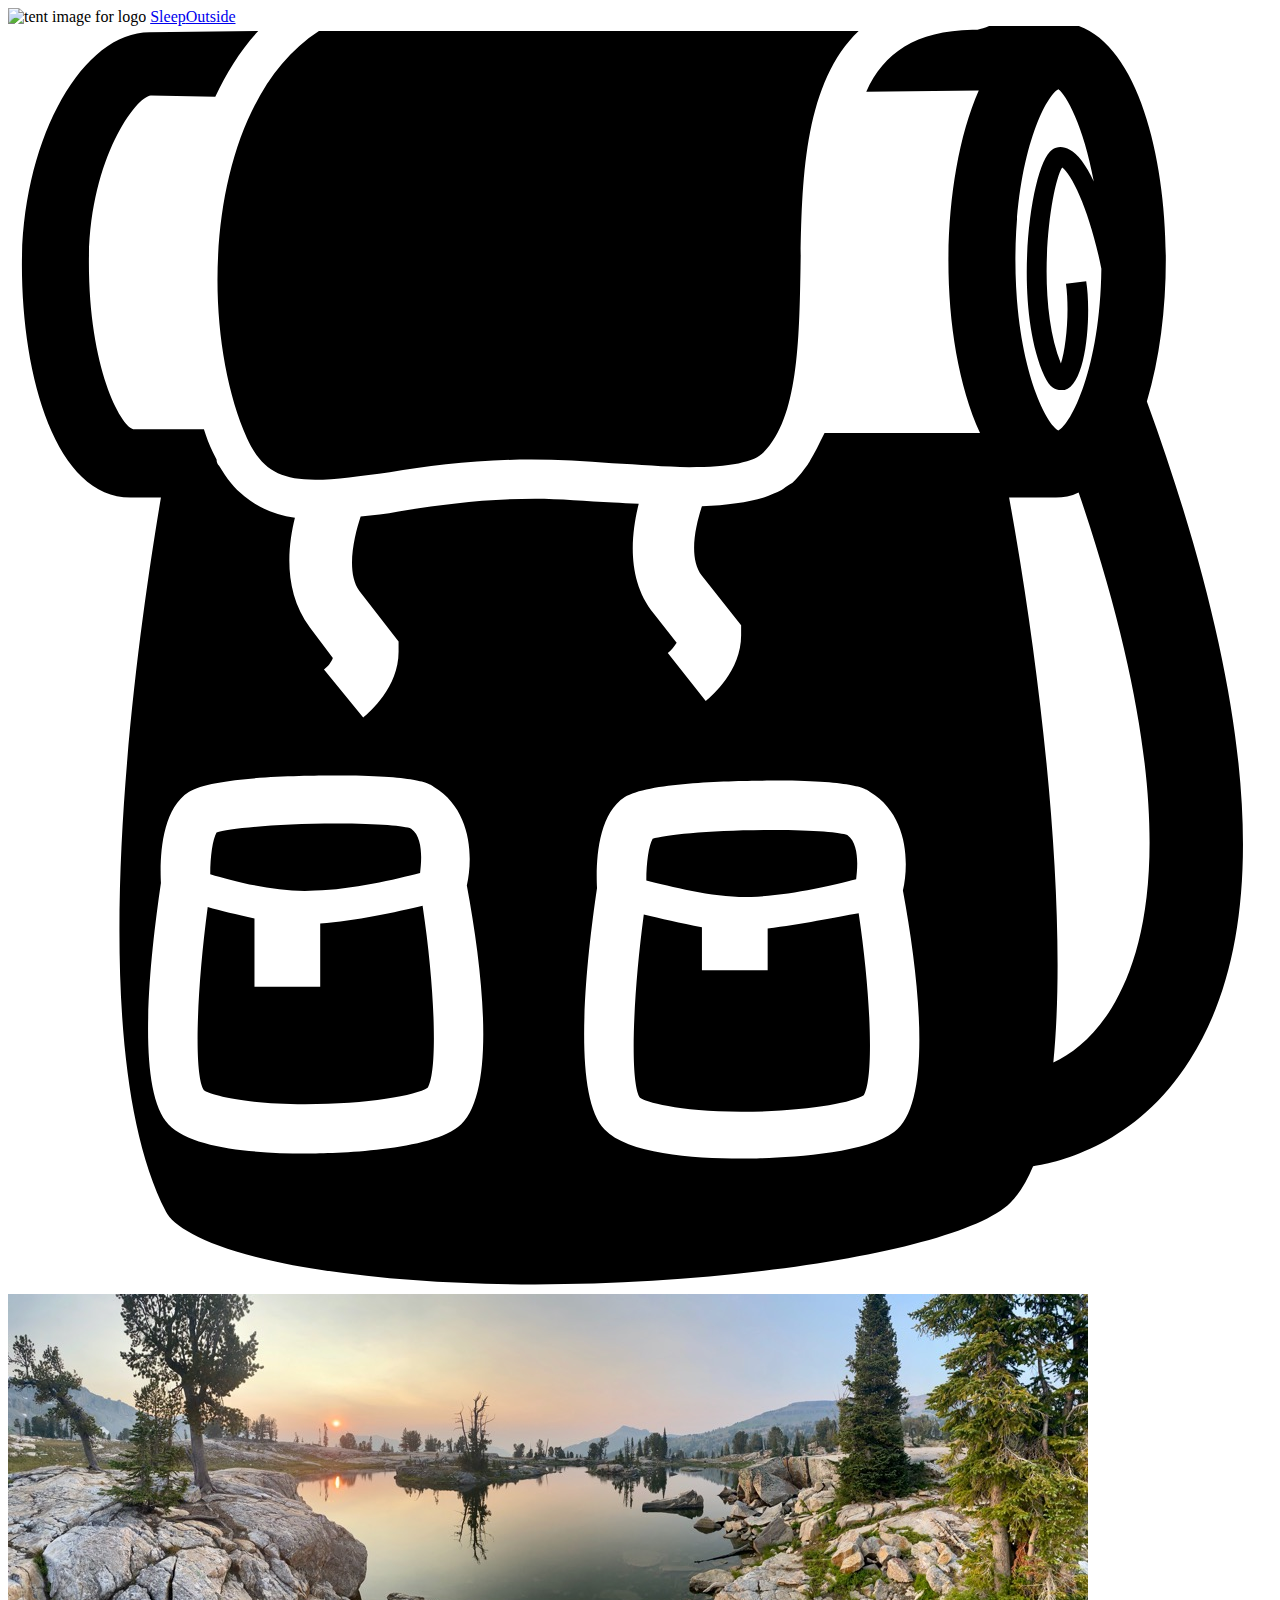
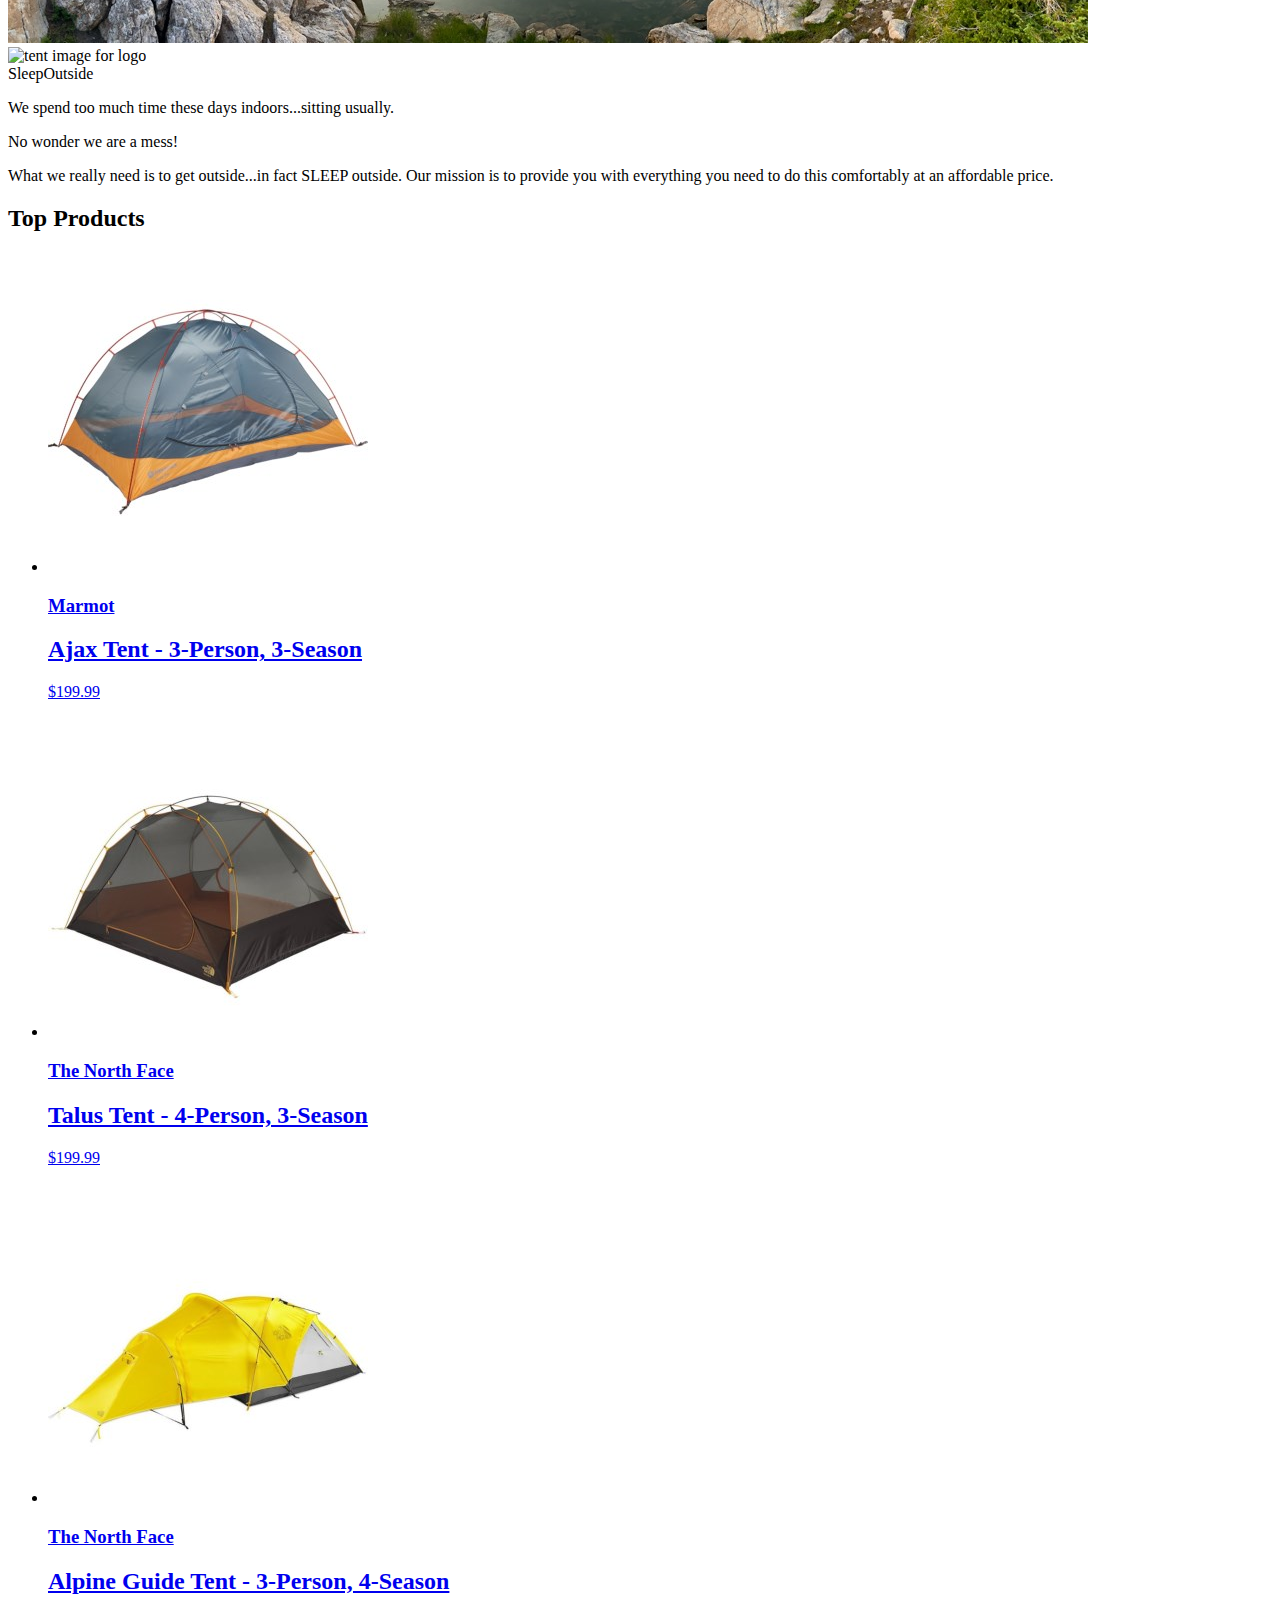
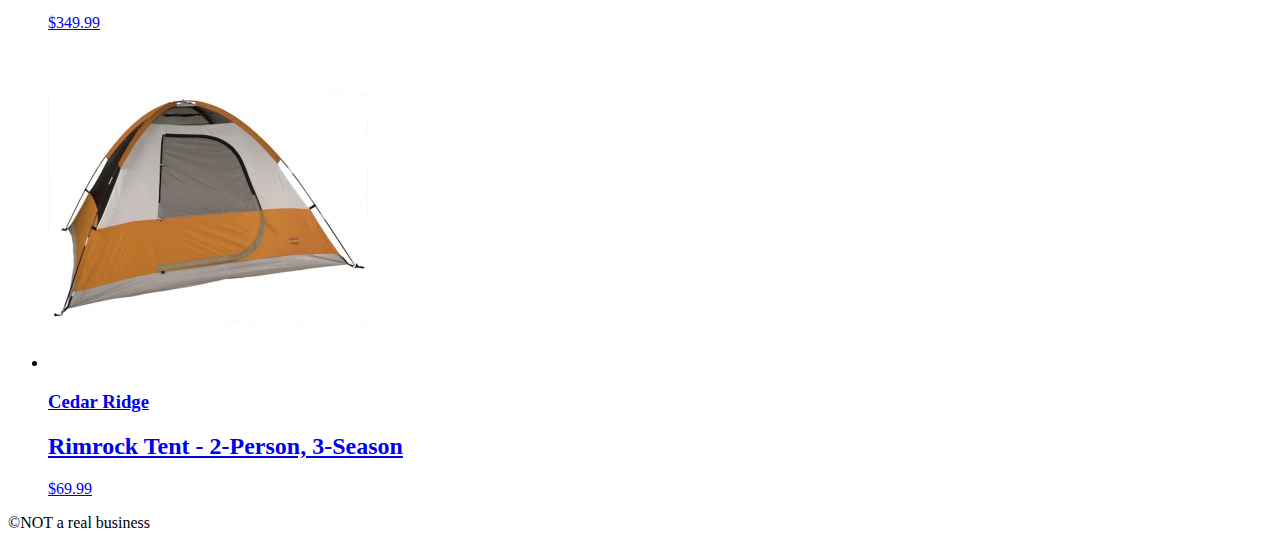
==== src/index.html @ ba991501 "Initial commit" ====
<!DOCTYPE html>
<html lang="en">
  <head>
    <meta charset="UTF-8" />
    <meta name="viewport" content="width=device-width, initial-scale=1.0" />
    <title>Sleep Outside | Home</title>
    <link rel="stylesheet" href="/css/style.css" />
  </head>
  <body>
    <header class="divider">
      <div class="logo">
        <img src="/images/noun_Tent_2517.svg" alt="tent image for logo">
        <a href="index.html"> Sleep<span class="highlight">Outside</span></a>
      </div>
      <div class="cart">
        <a href="cart/index.html">
          
          <svg xmlns="http://www.w3.org/2000/svg" viewBox="0 0 100 100">
            <path d="M18.9 32.6c1.1 2.4 2.5 3.3 5.4 3.3 1.6 0 3.6-0.3 5.9-0.6 3.2-0.5 6.9-1 11.2-1 2.1 0 4.3 0.1 6.4 0.3 2.1 0.1 4.2 0.3 6.1 0.3 3.2 0 5.2-0.4 5.9-1.2 2.7-2.7 2.8-8.8 2.9-14.6 0.1-6.7 0.2-14.5 4.6-18.7 -0.5 0-1 0-1.6 0 -14.2 0-37.5 0-41.1 0C15.6 6.2 14.9 23.6 18.9 32.6z"/>
              <path d="M90.1 29.7c1-3.3 1.5-7.3 1.5-11.2 0-9-2.7-18.8-8.6-18.8 -0.1 0-0.2 0-0.3 0L77.8-0.1c-0.3 0.2-0.8 0.3-1.1 0.4 0 0 0 0 0 0 -0.2 0-0.3 0-0.4 0 -4.5 0.1-7 1.8-8.4 4.9l8.9-0.1c-1.6 3.6-2.4 8.7-2.4 13.5 0 4.9 0.8 9.9 2.5 13.6l-12.3 0c-0.2 0.4-0.4 0.8-0.6 1.2 -0.2 0.4-0.4 0.7-0.6 1.1 -0.1 0.1-0.1 0.2-0.2 0.3 -0.3 0.4-0.5 0.7-0.9 1.1 0 0 0 0 0 0 0 0-0.1 0.1-0.1 0.1 -0.1 0.1-0.2 0.2-0.4 0.3 -0.2 0.1-0.4 0.3-0.6 0.4 0 0 0 0 0 0 -0.4 0.2-0.9 0.4-1.4 0.6 -1.3 0.4-2.9 0.6-4.9 0.7 -0.5 1.5-1.1 4.1 0 5.5l3.1 3.9 0 0.8c0 2.8-2.3 4.8-2.8 5.2l-3-3.8c0.3-0.2 0.5-0.5 0.7-0.8l-1.8-2.3c-2.2-2.7-1.8-6.3-1.2-8.7 -0.7 0-1.4-0.1-2-0.1 -2.1-0.1-4.3-0.3-6.2-0.3 -4.1 0-7.7 0.5-10.8 1 -1 0.2-2 0.3-3 0.4 -0.5 1.5-1.2 4.4-0.1 5.9l3.1 4 0 0.8c0 2.8-2.3 4.8-2.8 5.2l-3.1-3.8c0.3-0.2 0.6-0.6 0.7-0.9l-1.8-2.4c-2.1-2.8-1.8-6.3-1.2-8.7 -1.6-0.2-2.9-0.8-4-1.7h0c-0.8-0.6-1.4-1.4-2-2.4 -0.1-0.1-0.2-0.3-0.2-0.5 -0.1-0.2-0.2-0.4-0.3-0.6 -0.3-0.6-0.5-1.2-0.7-1.8l-5.6 0c-1-0.3-3.5-4.8-3.5-13.2 0-8.1 3.7-13.1 4.9-13.2L16.4 5.6c0.9-1.9 2-3.7 3.4-5.2L11.2 0.5c-5.4 0-10.1 8.6-10.1 18.4 0 8.9 2.7 18.4 8.6 18.4h2.4c-1.8 10.7-6.6 43 0.4 56.5 0.7 1.4 4.3 3.4 12.2 4.6 20.2 3.1 49.8-0.5 54.6-5.3 0.7-0.7 1.3-1.7 1.8-2.9 2-0.3 8.2-1.7 12.4-8.4C100.1 71.5 98.9 53.9 90.1 29.7zM35.6 87.1c-2.6 2-10.5 2.1-12.1 2.1 0 0 0 0 0 0 -3.9 0-9-0.4-10.8-2.3 -2.6-2.7-1.5-13-0.6-19.1 -0.1-1.9 0-5.8 2.2-7.2 1.9-1.2 8.7-1.3 11.6-1.3 6.4 0 7.4 0.6 7.8 0.9 3 1.8 3.1 5.6 2.6 7.8C37.7 75.5 38.6 84.8 35.6 87.1zM70.1 87.5c-2.6 2-10.5 2.1-12.1 2.1 0 0 0 0 0 0 -3.9 0-9-0.4-10.8-2.3 -2.6-2.7-1.5-13-0.6-19.1 -0.1-1.9 0-5.8 2.2-7.2 1.9-1.2 8.7-1.3 11.6-1.3 6.4 0 7.4 0.6 7.8 0.9 3 1.8 3.1 5.6 2.6 7.8C72.2 76 73.1 85.3 70.1 87.5zM85.9 12.3c-0.6-1.3-1.3-2.2-1.9-2.5 -0.5-0.3-1-0.3-1.4 0 -1.7 1.1-3.2 12.2-0.6 17.9 0.4 0.9 0.9 1.1 1.3 1.1 0.1 0 0.2 0 0.3 0 1.8-0.5 2.1-6.2 1.7-8.6l-1.6 0.2c0.3 2.2 0 5.1-0.4 6.3 -2.1-5.3-0.8-14.1 0.1-15.5 0.8 0.6 2.2 3.5 3.1 8 -0.1 7.9-2.4 12.3-3.4 12.8 -1-0.5-3.4-5.2-3.4-13.5 0-8.3 2.4-13 3.4-13.5C83.7 5.4 85.1 7.9 85.9 12.3zM87.3 77.7c-1.4 2.3-3.1 3.6-4.6 4.3 1.2-12.2-1-31-3.5-44.7h3.3c0.1 0 0.3 0 0.4 0 0.6 0 1.2-0.1 1.8-0.4C92.8 60.7 90.7 72.2 87.3 77.7z"/>
              <path d="M24.7 71v5h-5.2v-5.4c-1.4-0.3-2.7-0.6-3.7-0.9 -0.9 6.8-1.1 13.3-0.3 14.5 0.4 0.3 2.9 1.1 8 1.1h0c5 0 8.8-0.7 9.7-1.3 0.8-1.3 0.6-7.7-0.4-14.4C30.7 70.1 27.5 70.8 24.7 71z"/>
              <path d="M58.8 68.9c2.9-0.1 6.4-0.9 8.3-1.4 0.1-0.8 0.3-2.8-0.7-3.5 -0.5-0.2-2.5-0.4-5.9-0.4 -4.9 0-8.6 0.4-9.5 0.7 -0.3 0.5-0.5 1.9-0.5 3.3C52.5 68.1 56 69 58.8 68.9z"/>
              <path d="M24.3 68.4c2.9-0.1 6.4-0.9 8.3-1.4 0.1-0.8 0.3-2.8-0.7-3.5 -0.5-0.2-2.5-0.4-5.9-0.4 -4.9 0-8.6 0.4-9.5 0.7 -0.3 0.5-0.5 1.9-0.5 3.3C18 67.7 21.5 68.6 24.3 68.4z"/>
              <path d="M60.1 71.4v3.3h-5.2v-3.4c-1.7-0.3-3.3-0.7-4.6-1 -0.9 6.8-1.1 13.3-0.3 14.5 0.4 0.3 2.9 1.1 8 1.1h0c5 0 8.8-0.7 9.7-1.3 0.8-1.3 0.6-7.7-0.4-14.4C65.5 70.5 62.7 71.1 60.1 71.4z"/>
        
            <!-- <text x="0" y="115" fill="#000000" font-size="5px" font-weight="bold" font-family="'Helvetica Neue', Helvetica, Arial-Unicode, Arial, Sans-serif">Created by Natalia Woodroffe</text>
            <text x="0" y="120" fill="#000000" font-size="5px" font-weight="bold" font-family="'Helvetica Neue', Helvetica, Arial-Unicode, Arial, Sans-serif">from the Noun Project</text> -->
          </svg>
        </a>
      </div>
    </header>
    <main class="divider">
      <div class="hero">
        <img
          src="/images/banner-sm.jpg"
          srcset="images/banner-sm.jpg 500w, images/banner.jpg"
          alt="image of a high mountain lake"
        />
        <div class="logo logo--square">
          <img src="/images/noun_Tent_2517.svg" alt="tent image for logo">
          <div>Sleep<span class="highlight">Outside</span></div>
        </div>
      </div>
      <section class="mission">
        <p>We spend too much time these days indoors...sitting usually.</p>
        <p>No wonder we are a mess!</p>
        <p>
          What we really need is to get outside...in fact SLEEP outside. Our
          mission is to provide you with everything you need to do this
          comfortably at an affordable price.
        </p>
      </section>
      <section class="products">
        <h2>Top Products</h2>
        <ul class="product-list">
          <li class="product-card">
            <a href="product_pages/marmot-ajax-3.html">
            <img
              src="images/tents/marmot-ajax-tent-3-person-3-season-in-pale-pumpkin-terracotta~p~880rr_01~320.jpg"
              alt="Marmot Ajax tent"
            />
            <h3 class="card__brand">Marmot</h3>
            <h2 class="card__name">Ajax Tent - 3-Person, 3-Season</h2>
            <p class="product-card__price">$199.99</p></a>
          </li>
          <li class="product-card">
            <a href="product_pages/northface-talus-4.html">
            <img
              src="images/tents/the-north-face-talus-tent-4-person-3-season-in-golden-oak-saffron-yellow~p~985rf_01~320.jpg"
              alt="Talus Tent - 4-Person, 3-Season"
            />
            <h3 class="card__brand">The North Face</h3>
            <h2 class="card__name">Talus Tent - 4-Person, 3-Season</h2>
            <p class="product-card__price">$199.99</p></a>
            </li>
          </li>
          <li class="product-card">
            <a href="product_pages/northface-alpine-3.html">
            <img
              src="images/tents/the-north-face-alpine-guide-tent-3-person-4-season-in-canary-yellow-high-rise-grey~p~985pr_01~320.jpg"
              alt="Alpine Guide Tent - 3-Person, 4-Season"
            />
            <h3 class="card__brand">The North Face</h3>
            <h2 class="card__name">
              Alpine Guide Tent - 3-Person, 4-Season
            </h2>
            <p class="product-card__price">$349.99</p></a>
          </li>
          <li class="product-card">
            <a href="product_pages/cedar-ridge-rimrock-2.html">
            <img
              src="images/tents/cedar-ridge-rimrock-tent-2-person-3-season-in-rust-clay~p~344yj_01~320.jpg"
              alt="Rimrock Tent - 2-Person, 3-Season"
            />
            <h3 class="card__brand">Cedar Ridge</h3>
            <h2 class="card__name">
              Rimrock Tent - 2-Person, 3-Season
            </h2>
            <p class="product-card__price">$69.99</p></a>
          </li>
        </ul>
      </section>
    </main>
    <footer>&copy;NOT a real business</footer>
  </body>
</html>
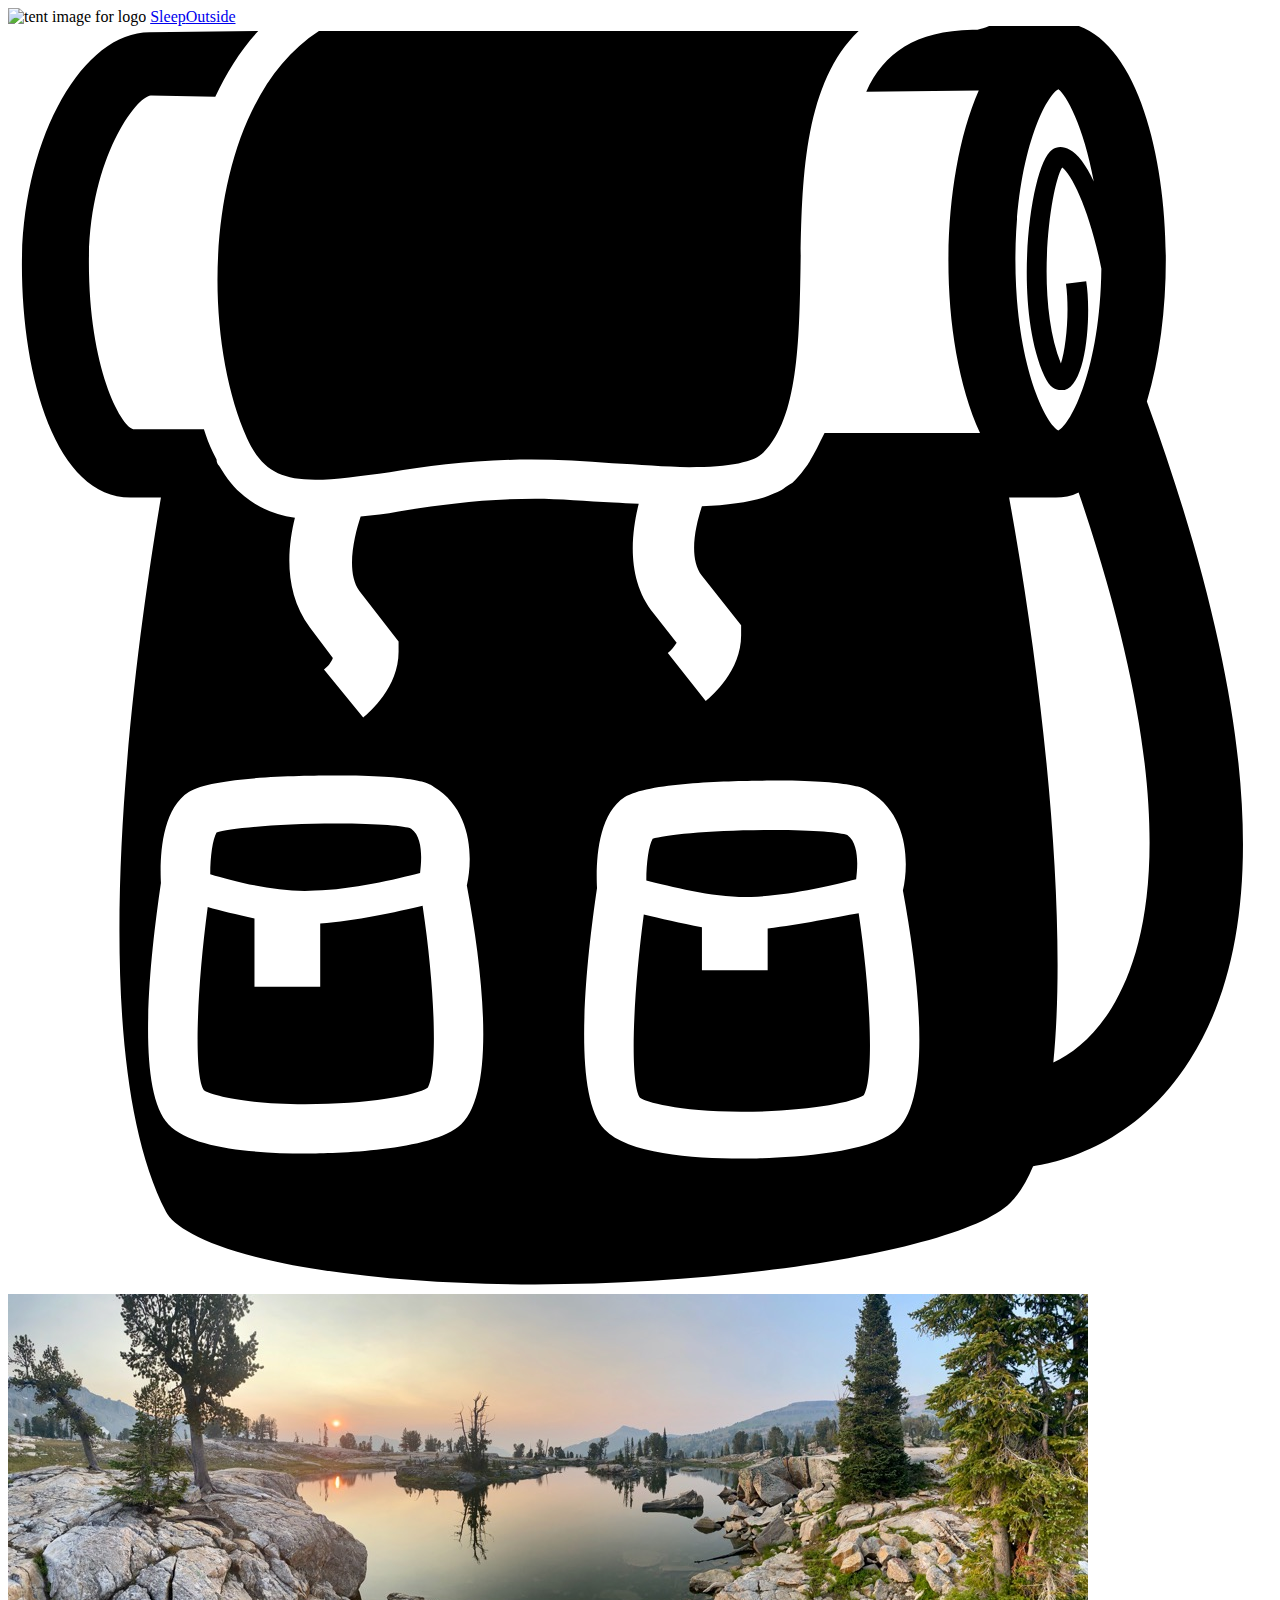
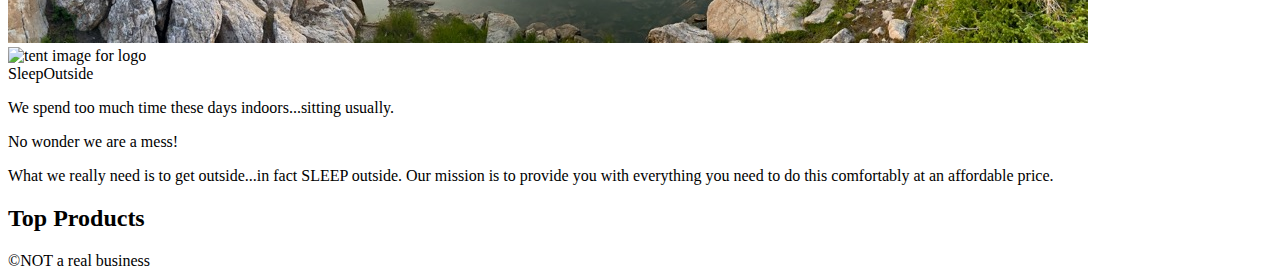
==== commit 1505fe8b: "activity team w3 header footer dynamic" ====
--- a/src/index.html
+++ b/src/index.html
@@ -1,28 +1,40 @@
-<!DOCTYPE html>
+<!doctype html>
 <html lang="en">
   <head>
     <meta charset="UTF-8" />
     <meta name="viewport" content="width=device-width, initial-scale=1.0" />
     <title>Sleep Outside | Home</title>
     <link rel="stylesheet" href="/css/style.css" />
+    <script src="js/main.js" type="module"></script>
   </head>
   <body>
-    <header class="divider">
+    <header id="mainheader" class="divider">
       <div class="logo">
-        <img src="/images/noun_Tent_2517.svg" alt="tent image for logo">
+        <img src="/images/noun_Tent_2517.svg" alt="tent image for logo" />
         <a href="index.html"> Sleep<span class="highlight">Outside</span></a>
       </div>
       <div class="cart">
         <a href="cart/index.html">
-          
           <svg xmlns="http://www.w3.org/2000/svg" viewBox="0 0 100 100">
-            <path d="M18.9 32.6c1.1 2.4 2.5 3.3 5.4 3.3 1.6 0 3.6-0.3 5.9-0.6 3.2-0.5 6.9-1 11.2-1 2.1 0 4.3 0.1 6.4 0.3 2.1 0.1 4.2 0.3 6.1 0.3 3.2 0 5.2-0.4 5.9-1.2 2.7-2.7 2.8-8.8 2.9-14.6 0.1-6.7 0.2-14.5 4.6-18.7 -0.5 0-1 0-1.6 0 -14.2 0-37.5 0-41.1 0C15.6 6.2 14.9 23.6 18.9 32.6z"/>
-              <path d="M90.1 29.7c1-3.3 1.5-7.3 1.5-11.2 0-9-2.7-18.8-8.6-18.8 -0.1 0-0.2 0-0.3 0L77.8-0.1c-0.3 0.2-0.8 0.3-1.1 0.4 0 0 0 0 0 0 -0.2 0-0.3 0-0.4 0 -4.5 0.1-7 1.8-8.4 4.9l8.9-0.1c-1.6 3.6-2.4 8.7-2.4 13.5 0 4.9 0.8 9.9 2.5 13.6l-12.3 0c-0.2 0.4-0.4 0.8-0.6 1.2 -0.2 0.4-0.4 0.7-0.6 1.1 -0.1 0.1-0.1 0.2-0.2 0.3 -0.3 0.4-0.5 0.7-0.9 1.1 0 0 0 0 0 0 0 0-0.1 0.1-0.1 0.1 -0.1 0.1-0.2 0.2-0.4 0.3 -0.2 0.1-0.4 0.3-0.6 0.4 0 0 0 0 0 0 -0.4 0.2-0.9 0.4-1.4 0.6 -1.3 0.4-2.9 0.6-4.9 0.7 -0.5 1.5-1.1 4.1 0 5.5l3.1 3.9 0 0.8c0 2.8-2.3 4.8-2.8 5.2l-3-3.8c0.3-0.2 0.5-0.5 0.7-0.8l-1.8-2.3c-2.2-2.7-1.8-6.3-1.2-8.7 -0.7 0-1.4-0.1-2-0.1 -2.1-0.1-4.3-0.3-6.2-0.3 -4.1 0-7.7 0.5-10.8 1 -1 0.2-2 0.3-3 0.4 -0.5 1.5-1.2 4.4-0.1 5.9l3.1 4 0 0.8c0 2.8-2.3 4.8-2.8 5.2l-3.1-3.8c0.3-0.2 0.6-0.6 0.7-0.9l-1.8-2.4c-2.1-2.8-1.8-6.3-1.2-8.7 -1.6-0.2-2.9-0.8-4-1.7h0c-0.8-0.6-1.4-1.4-2-2.4 -0.1-0.1-0.2-0.3-0.2-0.5 -0.1-0.2-0.2-0.4-0.3-0.6 -0.3-0.6-0.5-1.2-0.7-1.8l-5.6 0c-1-0.3-3.5-4.8-3.5-13.2 0-8.1 3.7-13.1 4.9-13.2L16.4 5.6c0.9-1.9 2-3.7 3.4-5.2L11.2 0.5c-5.4 0-10.1 8.6-10.1 18.4 0 8.9 2.7 18.4 8.6 18.4h2.4c-1.8 10.7-6.6 43 0.4 56.5 0.7 1.4 4.3 3.4 12.2 4.6 20.2 3.1 49.8-0.5 54.6-5.3 0.7-0.7 1.3-1.7 1.8-2.9 2-0.3 8.2-1.7 12.4-8.4C100.1 71.5 98.9 53.9 90.1 29.7zM35.6 87.1c-2.6 2-10.5 2.1-12.1 2.1 0 0 0 0 0 0 -3.9 0-9-0.4-10.8-2.3 -2.6-2.7-1.5-13-0.6-19.1 -0.1-1.9 0-5.8 2.2-7.2 1.9-1.2 8.7-1.3 11.6-1.3 6.4 0 7.4 0.6 7.8 0.9 3 1.8 3.1 5.6 2.6 7.8C37.7 75.5 38.6 84.8 35.6 87.1zM70.1 87.5c-2.6 2-10.5 2.1-12.1 2.1 0 0 0 0 0 0 -3.9 0-9-0.4-10.8-2.3 -2.6-2.7-1.5-13-0.6-19.1 -0.1-1.9 0-5.8 2.2-7.2 1.9-1.2 8.7-1.3 11.6-1.3 6.4 0 7.4 0.6 7.8 0.9 3 1.8 3.1 5.6 2.6 7.8C72.2 76 73.1 85.3 70.1 87.5zM85.9 12.3c-0.6-1.3-1.3-2.2-1.9-2.5 -0.5-0.3-1-0.3-1.4 0 -1.7 1.1-3.2 12.2-0.6 17.9 0.4 0.9 0.9 1.1 1.3 1.1 0.1 0 0.2 0 0.3 0 1.8-0.5 2.1-6.2 1.7-8.6l-1.6 0.2c0.3 2.2 0 5.1-0.4 6.3 -2.1-5.3-0.8-14.1 0.1-15.5 0.8 0.6 2.2 3.5 3.1 8 -0.1 7.9-2.4 12.3-3.4 12.8 -1-0.5-3.4-5.2-3.4-13.5 0-8.3 2.4-13 3.4-13.5C83.7 5.4 85.1 7.9 85.9 12.3zM87.3 77.7c-1.4 2.3-3.1 3.6-4.6 4.3 1.2-12.2-1-31-3.5-44.7h3.3c0.1 0 0.3 0 0.4 0 0.6 0 1.2-0.1 1.8-0.4C92.8 60.7 90.7 72.2 87.3 77.7z"/>
-              <path d="M24.7 71v5h-5.2v-5.4c-1.4-0.3-2.7-0.6-3.7-0.9 -0.9 6.8-1.1 13.3-0.3 14.5 0.4 0.3 2.9 1.1 8 1.1h0c5 0 8.8-0.7 9.7-1.3 0.8-1.3 0.6-7.7-0.4-14.4C30.7 70.1 27.5 70.8 24.7 71z"/>
-              <path d="M58.8 68.9c2.9-0.1 6.4-0.9 8.3-1.4 0.1-0.8 0.3-2.8-0.7-3.5 -0.5-0.2-2.5-0.4-5.9-0.4 -4.9 0-8.6 0.4-9.5 0.7 -0.3 0.5-0.5 1.9-0.5 3.3C52.5 68.1 56 69 58.8 68.9z"/>
-              <path d="M24.3 68.4c2.9-0.1 6.4-0.9 8.3-1.4 0.1-0.8 0.3-2.8-0.7-3.5 -0.5-0.2-2.5-0.4-5.9-0.4 -4.9 0-8.6 0.4-9.5 0.7 -0.3 0.5-0.5 1.9-0.5 3.3C18 67.7 21.5 68.6 24.3 68.4z"/>
-              <path d="M60.1 71.4v3.3h-5.2v-3.4c-1.7-0.3-3.3-0.7-4.6-1 -0.9 6.8-1.1 13.3-0.3 14.5 0.4 0.3 2.9 1.1 8 1.1h0c5 0 8.8-0.7 9.7-1.3 0.8-1.3 0.6-7.7-0.4-14.4C65.5 70.5 62.7 71.1 60.1 71.4z"/>
-        
+            <path
+              d="M18.9 32.6c1.1 2.4 2.5 3.3 5.4 3.3 1.6 0 3.6-0.3 5.9-0.6 3.2-0.5 6.9-1 11.2-1 2.1 0 4.3 0.1 6.4 0.3 2.1 0.1 4.2 0.3 6.1 0.3 3.2 0 5.2-0.4 5.9-1.2 2.7-2.7 2.8-8.8 2.9-14.6 0.1-6.7 0.2-14.5 4.6-18.7 -0.5 0-1 0-1.6 0 -14.2 0-37.5 0-41.1 0C15.6 6.2 14.9 23.6 18.9 32.6z"
+            />
+            <path
+              d="M90.1 29.7c1-3.3 1.5-7.3 1.5-11.2 0-9-2.7-18.8-8.6-18.8 -0.1 0-0.2 0-0.3 0L77.8-0.1c-0.3 0.2-0.8 0.3-1.1 0.4 0 0 0 0 0 0 -0.2 0-0.3 0-0.4 0 -4.5 0.1-7 1.8-8.4 4.9l8.9-0.1c-1.6 3.6-2.4 8.7-2.4 13.5 0 4.9 0.8 9.9 2.5 13.6l-12.3 0c-0.2 0.4-0.4 0.8-0.6 1.2 -0.2 0.4-0.4 0.7-0.6 1.1 -0.1 0.1-0.1 0.2-0.2 0.3 -0.3 0.4-0.5 0.7-0.9 1.1 0 0 0 0 0 0 0 0-0.1 0.1-0.1 0.1 -0.1 0.1-0.2 0.2-0.4 0.3 -0.2 0.1-0.4 0.3-0.6 0.4 0 0 0 0 0 0 -0.4 0.2-0.9 0.4-1.4 0.6 -1.3 0.4-2.9 0.6-4.9 0.7 -0.5 1.5-1.1 4.1 0 5.5l3.1 3.9 0 0.8c0 2.8-2.3 4.8-2.8 5.2l-3-3.8c0.3-0.2 0.5-0.5 0.7-0.8l-1.8-2.3c-2.2-2.7-1.8-6.3-1.2-8.7 -0.7 0-1.4-0.1-2-0.1 -2.1-0.1-4.3-0.3-6.2-0.3 -4.1 0-7.7 0.5-10.8 1 -1 0.2-2 0.3-3 0.4 -0.5 1.5-1.2 4.4-0.1 5.9l3.1 4 0 0.8c0 2.8-2.3 4.8-2.8 5.2l-3.1-3.8c0.3-0.2 0.6-0.6 0.7-0.9l-1.8-2.4c-2.1-2.8-1.8-6.3-1.2-8.7 -1.6-0.2-2.9-0.8-4-1.7h0c-0.8-0.6-1.4-1.4-2-2.4 -0.1-0.1-0.2-0.3-0.2-0.5 -0.1-0.2-0.2-0.4-0.3-0.6 -0.3-0.6-0.5-1.2-0.7-1.8l-5.6 0c-1-0.3-3.5-4.8-3.5-13.2 0-8.1 3.7-13.1 4.9-13.2L16.4 5.6c0.9-1.9 2-3.7 3.4-5.2L11.2 0.5c-5.4 0-10.1 8.6-10.1 18.4 0 8.9 2.7 18.4 8.6 18.4h2.4c-1.8 10.7-6.6 43 0.4 56.5 0.7 1.4 4.3 3.4 12.2 4.6 20.2 3.1 49.8-0.5 54.6-5.3 0.7-0.7 1.3-1.7 1.8-2.9 2-0.3 8.2-1.7 12.4-8.4C100.1 71.5 98.9 53.9 90.1 29.7zM35.6 87.1c-2.6 2-10.5 2.1-12.1 2.1 0 0 0 0 0 0 -3.9 0-9-0.4-10.8-2.3 -2.6-2.7-1.5-13-0.6-19.1 -0.1-1.9 0-5.8 2.2-7.2 1.9-1.2 8.7-1.3 11.6-1.3 6.4 0 7.4 0.6 7.8 0.9 3 1.8 3.1 5.6 2.6 7.8C37.7 75.5 38.6 84.8 35.6 87.1zM70.1 87.5c-2.6 2-10.5 2.1-12.1 2.1 0 0 0 0 0 0 -3.9 0-9-0.4-10.8-2.3 -2.6-2.7-1.5-13-0.6-19.1 -0.1-1.9 0-5.8 2.2-7.2 1.9-1.2 8.7-1.3 11.6-1.3 6.4 0 7.4 0.6 7.8 0.9 3 1.8 3.1 5.6 2.6 7.8C72.2 76 73.1 85.3 70.1 87.5zM85.9 12.3c-0.6-1.3-1.3-2.2-1.9-2.5 -0.5-0.3-1-0.3-1.4 0 -1.7 1.1-3.2 12.2-0.6 17.9 0.4 0.9 0.9 1.1 1.3 1.1 0.1 0 0.2 0 0.3 0 1.8-0.5 2.1-6.2 1.7-8.6l-1.6 0.2c0.3 2.2 0 5.1-0.4 6.3 -2.1-5.3-0.8-14.1 0.1-15.5 0.8 0.6 2.2 3.5 3.1 8 -0.1 7.9-2.4 12.3-3.4 12.8 -1-0.5-3.4-5.2-3.4-13.5 0-8.3 2.4-13 3.4-13.5C83.7 5.4 85.1 7.9 85.9 12.3zM87.3 77.7c-1.4 2.3-3.1 3.6-4.6 4.3 1.2-12.2-1-31-3.5-44.7h3.3c0.1 0 0.3 0 0.4 0 0.6 0 1.2-0.1 1.8-0.4C92.8 60.7 90.7 72.2 87.3 77.7z"
+            />
+            <path
+              d="M24.7 71v5h-5.2v-5.4c-1.4-0.3-2.7-0.6-3.7-0.9 -0.9 6.8-1.1 13.3-0.3 14.5 0.4 0.3 2.9 1.1 8 1.1h0c5 0 8.8-0.7 9.7-1.3 0.8-1.3 0.6-7.7-0.4-14.4C30.7 70.1 27.5 70.8 24.7 71z"
+            />
+            <path
+              d="M58.8 68.9c2.9-0.1 6.4-0.9 8.3-1.4 0.1-0.8 0.3-2.8-0.7-3.5 -0.5-0.2-2.5-0.4-5.9-0.4 -4.9 0-8.6 0.4-9.5 0.7 -0.3 0.5-0.5 1.9-0.5 3.3C52.5 68.1 56 69 58.8 68.9z"
+            />
+            <path
+              d="M24.3 68.4c2.9-0.1 6.4-0.9 8.3-1.4 0.1-0.8 0.3-2.8-0.7-3.5 -0.5-0.2-2.5-0.4-5.9-0.4 -4.9 0-8.6 0.4-9.5 0.7 -0.3 0.5-0.5 1.9-0.5 3.3C18 67.7 21.5 68.6 24.3 68.4z"
+            />
+            <path
+              d="M60.1 71.4v3.3h-5.2v-3.4c-1.7-0.3-3.3-0.7-4.6-1 -0.9 6.8-1.1 13.3-0.3 14.5 0.4 0.3 2.9 1.1 8 1.1h0c5 0 8.8-0.7 9.7-1.3 0.8-1.3 0.6-7.7-0.4-14.4C65.5 70.5 62.7 71.1 60.1 71.4z"
+            />
+
             <!-- <text x="0" y="115" fill="#000000" font-size="5px" font-weight="bold" font-family="'Helvetica Neue', Helvetica, Arial-Unicode, Arial, Sans-serif">Created by Natalia Woodroffe</text>
             <text x="0" y="120" fill="#000000" font-size="5px" font-weight="bold" font-family="'Helvetica Neue', Helvetica, Arial-Unicode, Arial, Sans-serif">from the Noun Project</text> -->
           </svg>
@@ -37,7 +49,7 @@
           alt="image of a high mountain lake"
         />
         <div class="logo logo--square">
-          <img src="/images/noun_Tent_2517.svg" alt="tent image for logo">
+          <img src="/images/noun_Tent_2517.svg" alt="tent image for logo" />
           <div>Sleep<span class="highlight">Outside</span></div>
         </div>
       </div>
@@ -53,54 +65,53 @@
       <section class="products">
         <h2>Top Products</h2>
         <ul class="product-list">
-          <li class="product-card">
-            <a href="product_pages/marmot-ajax-3.html">
-            <img
-              src="images/tents/marmot-ajax-tent-3-person-3-season-in-pale-pumpkin-terracotta~p~880rr_01~320.jpg"
-              alt="Marmot Ajax tent"
-            />
-            <h3 class="card__brand">Marmot</h3>
-            <h2 class="card__name">Ajax Tent - 3-Person, 3-Season</h2>
-            <p class="product-card__price">$199.99</p></a>
+          <!-- <li class="product-card">
+            <a href="product_pages/?product=880RR">
+              <img
+                src="images/tents/marmot-ajax-tent-3-person-3-season-in-pale-pumpkin-terracotta~p~880rr_01~320.jpg"
+                alt="Marmot Ajax tent"
+              />
+              <h3 class="card__brand">Marmot</h3>
+              <h2 class="card__name">Ajax Tent - 3-Person, 3-Season</h2>
+              <p class="product-card__price">$199.99</p></a
+            >
           </li>
           <li class="product-card">
-            <a href="product_pages/northface-talus-4.html">
-            <img
-              src="images/tents/the-north-face-talus-tent-4-person-3-season-in-golden-oak-saffron-yellow~p~985rf_01~320.jpg"
-              alt="Talus Tent - 4-Person, 3-Season"
-            />
-            <h3 class="card__brand">The North Face</h3>
-            <h2 class="card__name">Talus Tent - 4-Person, 3-Season</h2>
-            <p class="product-card__price">$199.99</p></a>
-            </li>
+            <a href="product_pages/?product=985RF">
+              <img
+                src="images/tents/the-north-face-talus-tent-4-person-3-season-in-golden-oak-saffron-yellow~p~985rf_01~320.jpg"
+                alt="Talus Tent - 4-Person, 3-Season"
+              />
+              <h3 class="card__brand">The North Face</h3>
+              <h2 class="card__name">Talus Tent - 4-Person, 3-Season</h2>
+              <p class="product-card__price">$199.99</p></a
+            >
           </li>
           <li class="product-card">
-            <a href="product_pages/northface-alpine-3.html">
-            <img
-              src="images/tents/the-north-face-alpine-guide-tent-3-person-4-season-in-canary-yellow-high-rise-grey~p~985pr_01~320.jpg"
-              alt="Alpine Guide Tent - 3-Person, 4-Season"
-            />
-            <h3 class="card__brand">The North Face</h3>
-            <h2 class="card__name">
-              Alpine Guide Tent - 3-Person, 4-Season
-            </h2>
-            <p class="product-card__price">$349.99</p></a>
+            <a href="product_pages/?product=985PR">
+              <img
+                src="images/tents/the-north-face-alpine-guide-tent-3-person-4-season-in-canary-yellow-high-rise-grey~p~985pr_01~320.jpg"
+                alt="Alpine Guide Tent - 3-Person, 4-Season"
+              />
+              <h3 class="card__brand">The North Face</h3>
+              <h2 class="card__name">Alpine Guide Tent - 3-Person, 4-Season</h2>
+              <p class="product-card__price">$349.99</p></a
+            >
           </li>
           <li class="product-card">
-            <a href="product_pages/cedar-ridge-rimrock-2.html">
-            <img
-              src="images/tents/cedar-ridge-rimrock-tent-2-person-3-season-in-rust-clay~p~344yj_01~320.jpg"
-              alt="Rimrock Tent - 2-Person, 3-Season"
-            />
-            <h3 class="card__brand">Cedar Ridge</h3>
-            <h2 class="card__name">
-              Rimrock Tent - 2-Person, 3-Season
-            </h2>
-            <p class="product-card__price">$69.99</p></a>
-          </li>
+            <a href="product_pages/?product=344YJ">
+              <img
+                src="images/tents/cedar-ridge-rimrock-tent-2-person-3-season-in-rust-clay~p~344yj_01~320.jpg"
+                alt="Rimrock Tent - 2-Person, 3-Season"
+              />
+              <h3 class="card__brand">Cedar Ridge</h3>
+              <h2 class="card__name">Rimrock Tent - 2-Person, 3-Season</h2>
+              <p class="product-card__price">$69.99</p></a
+            >
+          </li> -->
         </ul>
       </section>
     </main>
-    <footer>&copy;NOT a real business</footer>
+    <footer id="mainfooter">&copy;NOT a real business</footer>
   </body>
 </html>
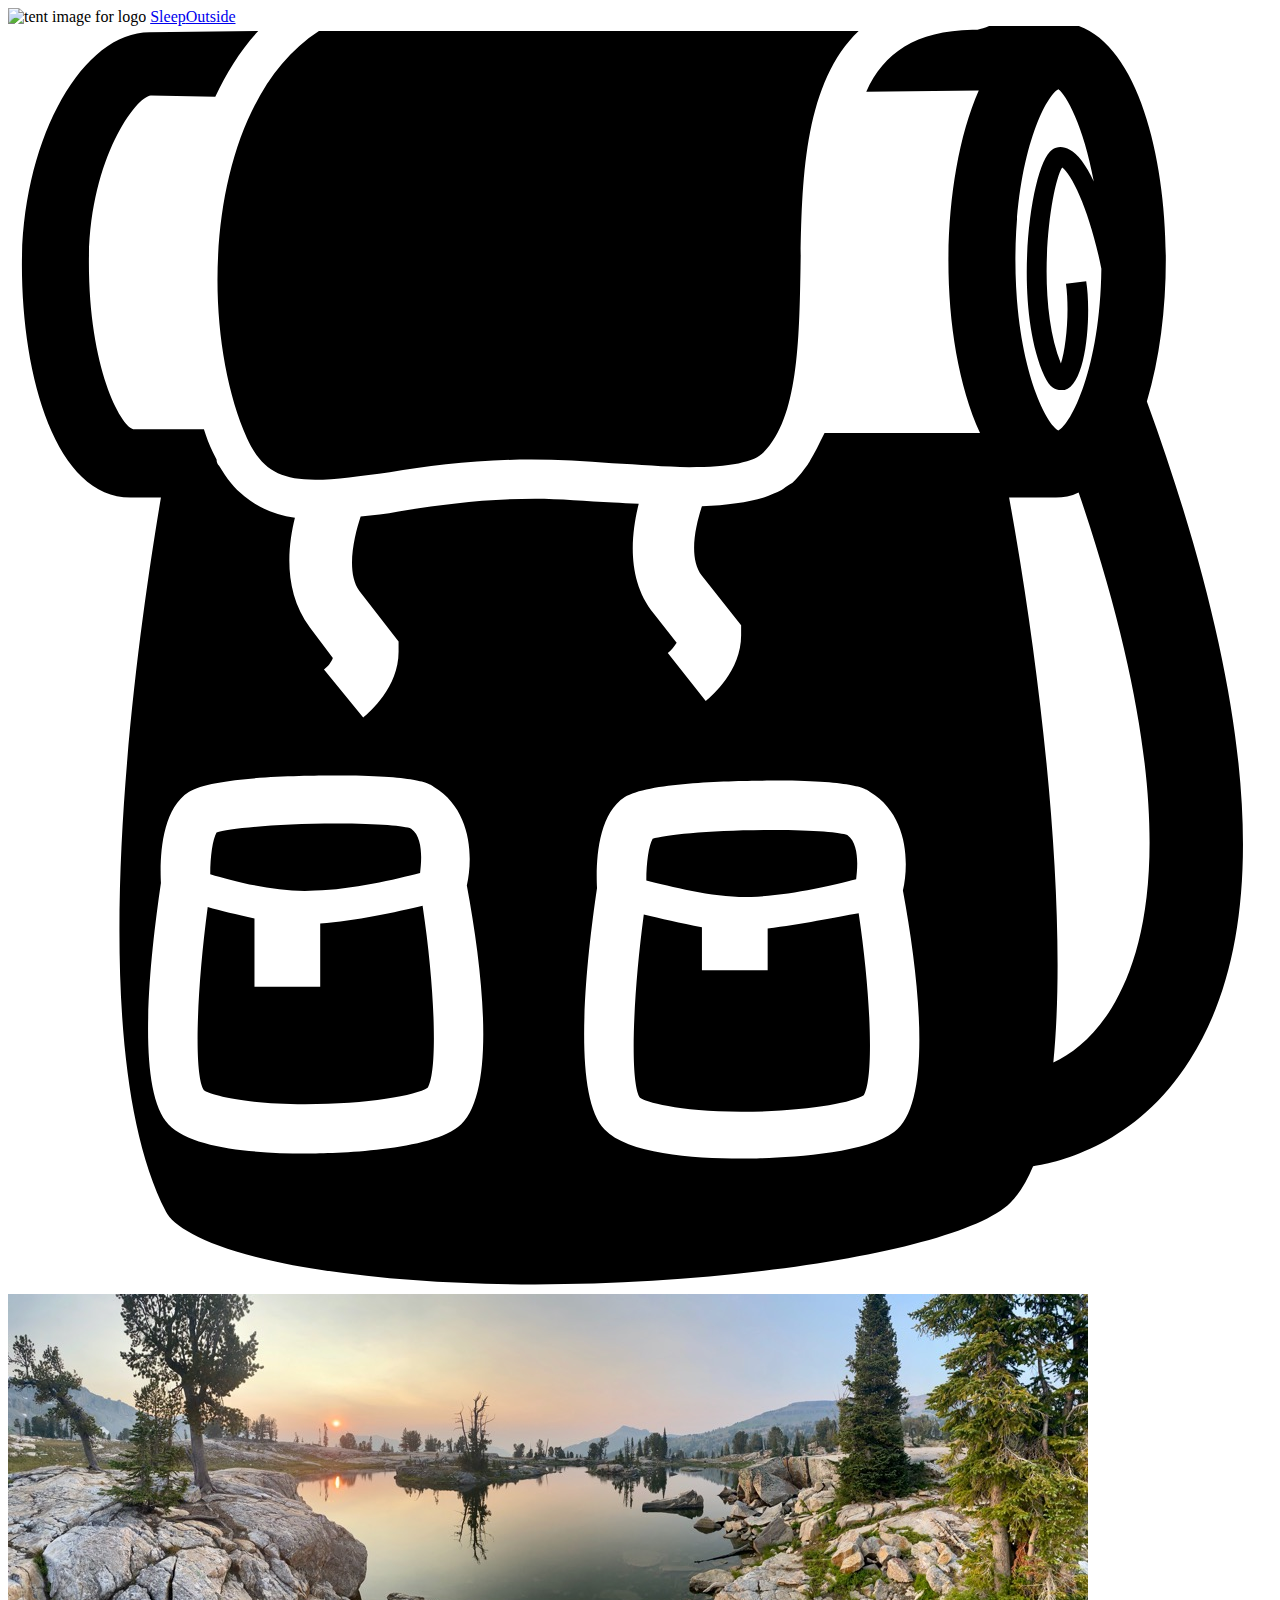
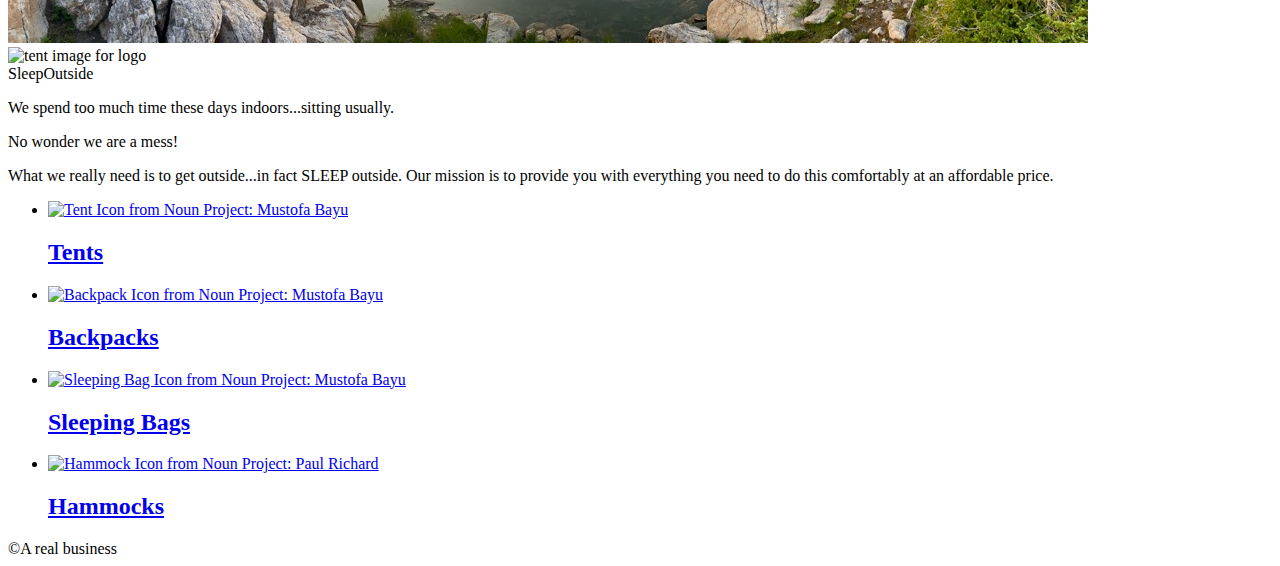
==== commit 703d475d: "added item to footer" ====
--- a/src/index.html
+++ b/src/index.html
@@ -63,8 +63,43 @@
         </p>
       </section>
       <section class="products">
-        <h2>Top Products</h2>
-        <ul class="product-list">
+        <ul class="product-grid">
+          <li>
+            <a href="product-listing/index.html?category=tents">
+              <img
+                src="images/noun_Tent_3544767.svg"
+                alt="Tent Icon from Noun Project: Mustofa Bayu"
+              />
+              <h2>Tents</h2>
+            </a>
+          </li>
+          <li>
+            <a href="product-listing/index.html?category=backpacks">
+              <img
+                src="images/noun_carrier bag_3544771.svg"
+                alt="Backpack Icon from Noun Project: Mustofa Bayu"
+              />
+              <h2>Backpacks</h2>
+            </a>
+          </li>
+          <li>
+            <a href="product-listing/index.html?category=sleeping-bags">
+              <img
+                src="images/noun_Sleeping Bag_3544775.svg"
+                alt="Sleeping Bag Icon from Noun Project: Mustofa Bayu"
+              />
+              <h2>Sleeping Bags</h2>
+            </a>
+          </li>
+          <li>
+            <a href="product-listing/index.html?category=hammocks">
+              <img
+                src="images/noun_Hammock_791143.svg"
+                alt="Hammock Icon from Noun Project: Paul Richard"
+              />
+              <h2>Hammocks</h2>
+            </a>
+          </li>
           <!-- <li class="product-card">
             <a href="product_pages/?product=880RR">
               <img
@@ -112,6 +147,6 @@
         </ul>
       </section>
     </main>
-    <footer id="mainfooter">&copy;NOT a real business</footer>
+    <footer id="mainfooter">&copy;A real business</footer>
   </body>
 </html>
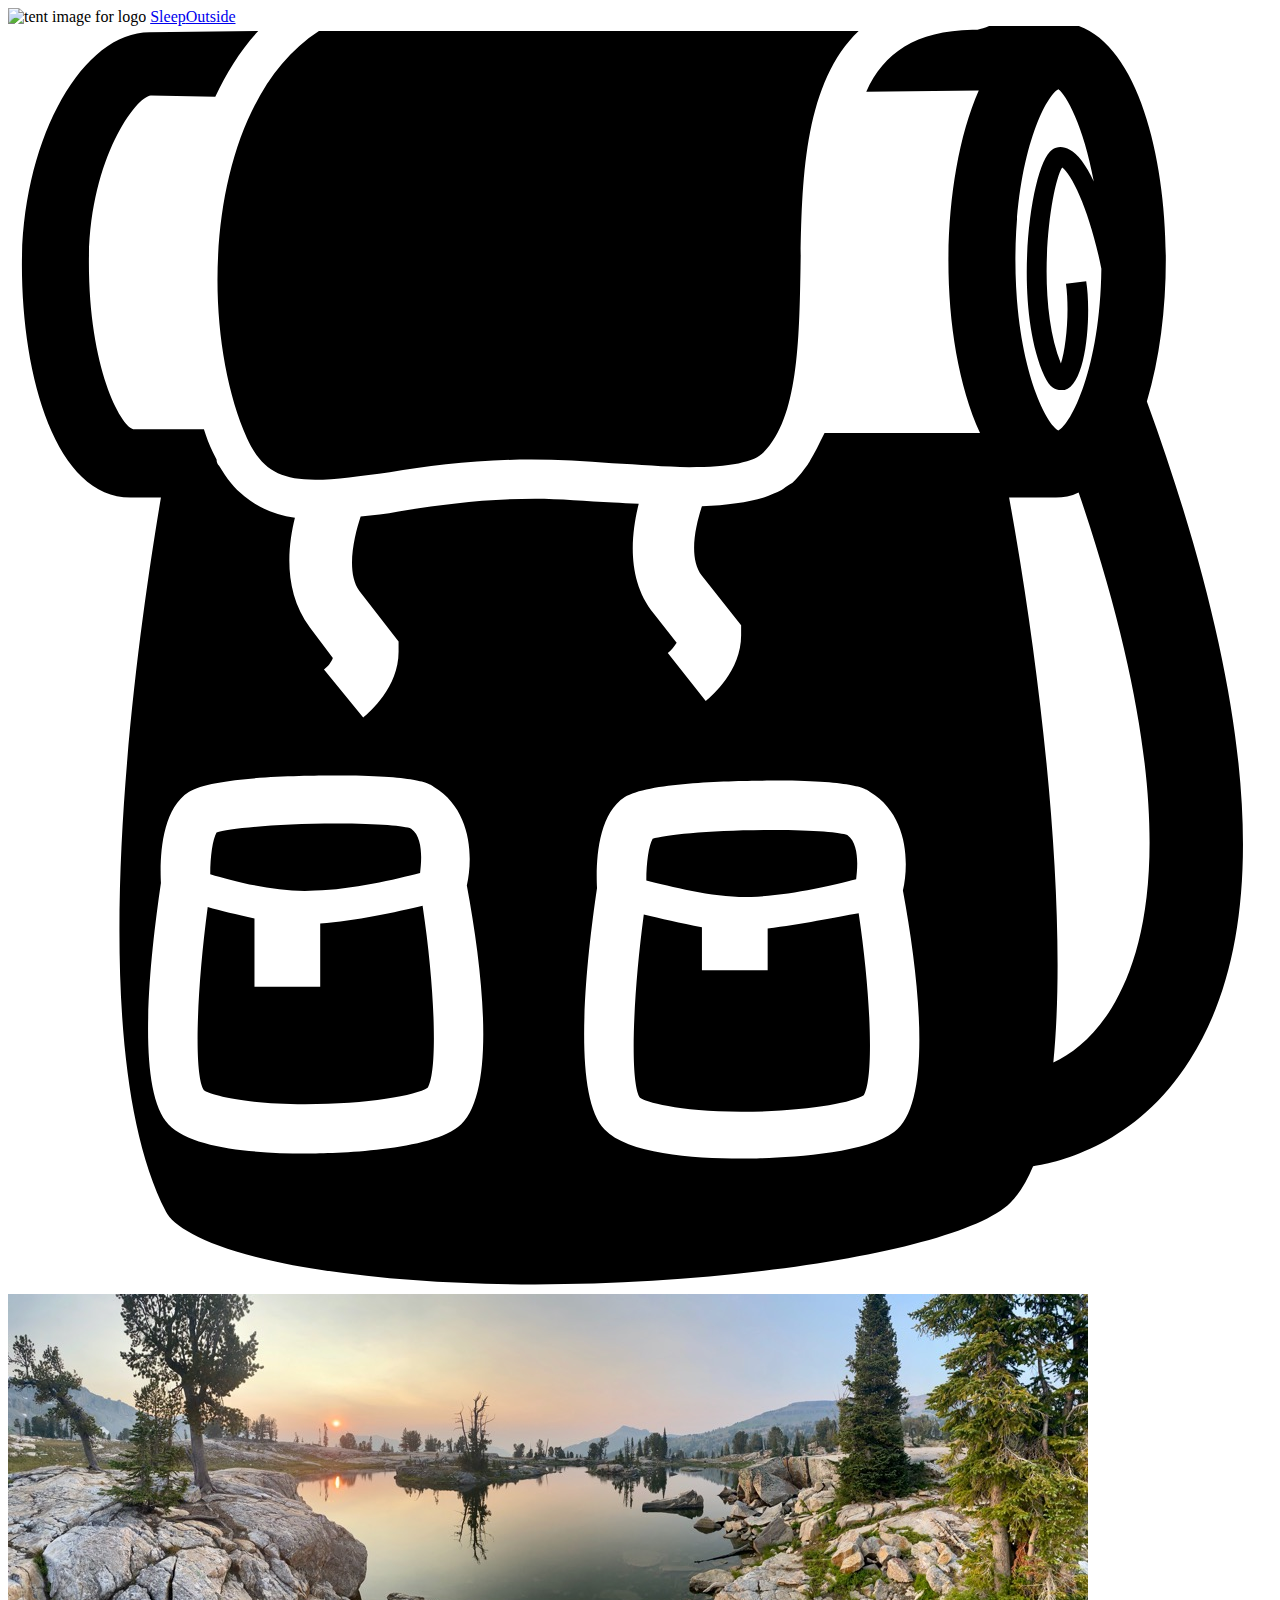
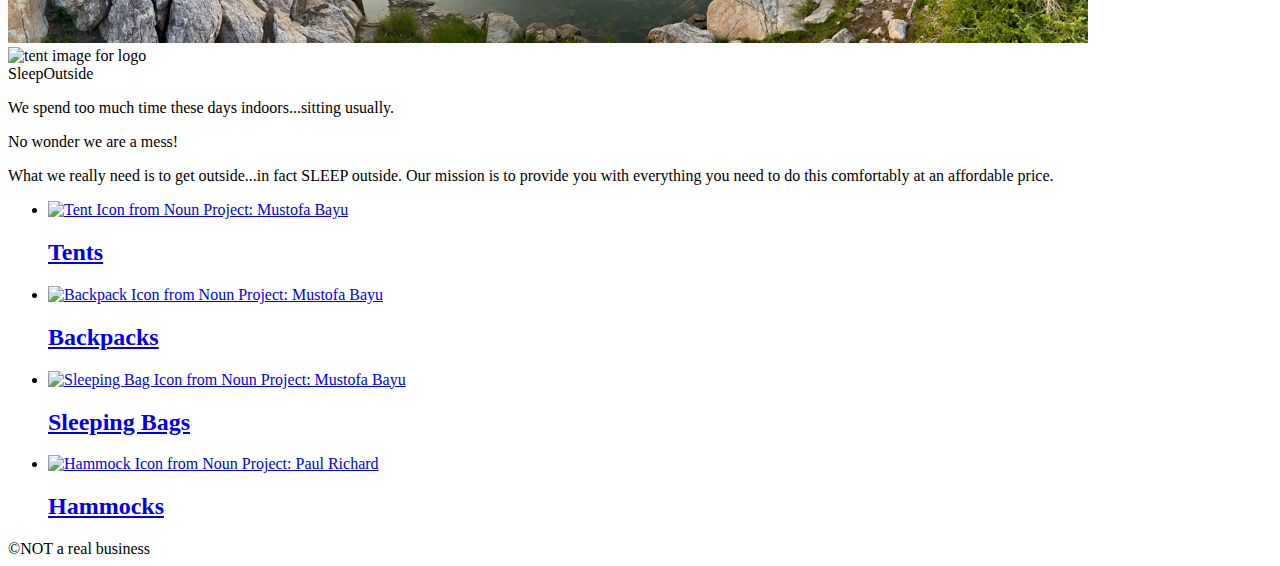
==== commit cf9399be: "add changes to look for error on loading details, product, not resolved" ====
--- a/src/index.html
+++ b/src/index.html
@@ -8,7 +8,7 @@
     <script src="js/main.js" type="module"></script>
   </head>
   <body>
-    <header id="mainheader" class="divider">
+    <header class="divider" id="mainheader">
       <div class="logo">
         <img src="/images/noun_Tent_2517.svg" alt="tent image for logo" />
         <a href="index.html"> Sleep<span class="highlight">Outside</span></a>
@@ -147,6 +147,6 @@
         </ul>
       </section>
     </main>
-    <footer id="mainfooter">&copy;A real business</footer>
+    <footer id="mainfooter">&copy;NOT a real business</footer>
   </body>
 </html>
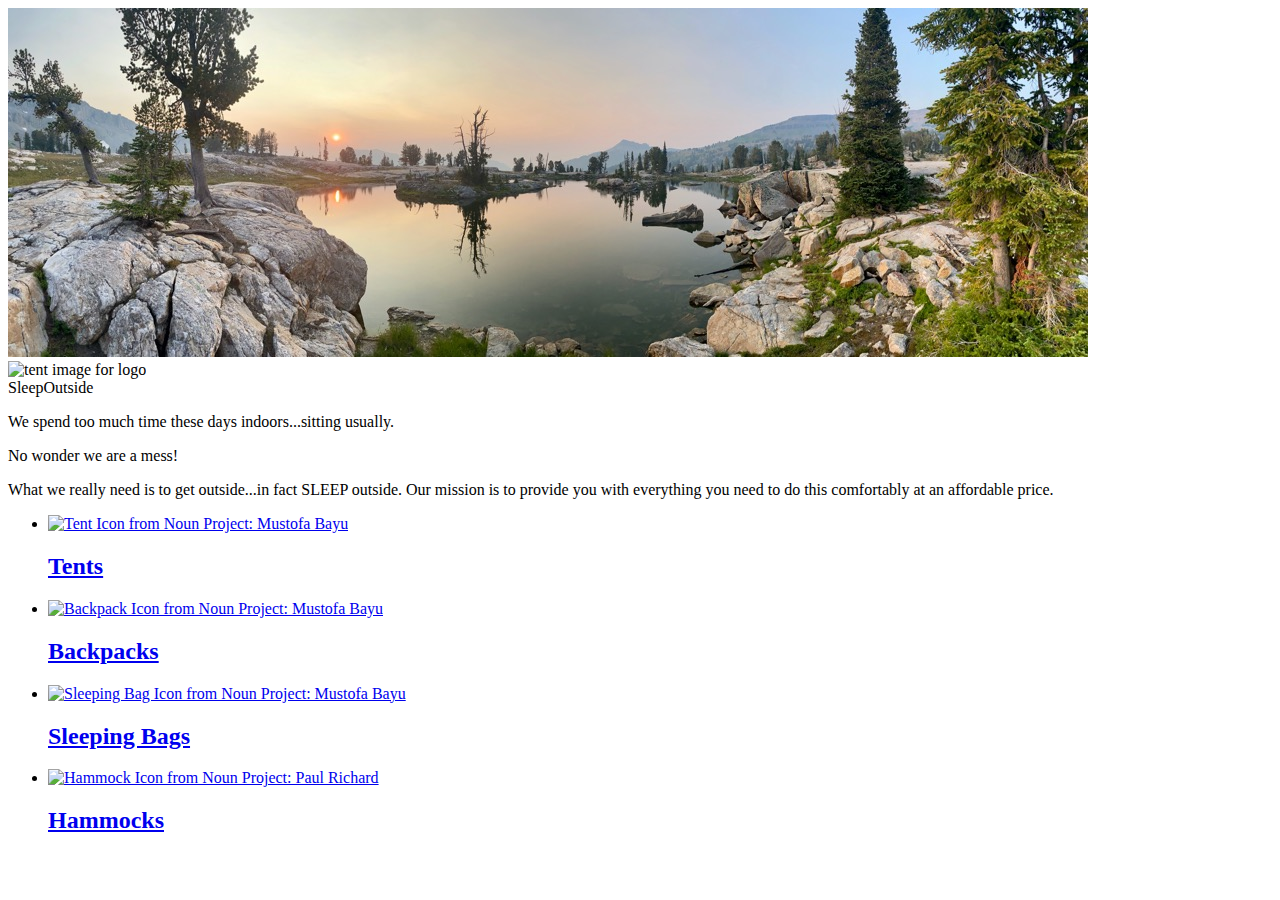
==== commit a0c28574: "debug to have the list when click on the icon" ====
--- a/src/index.html
+++ b/src/index.html
@@ -8,39 +8,7 @@
     <script src="js/main.js" type="module"></script>
   </head>
   <body>
-    <header class="divider" id="mainheader">
-      <div class="logo">
-        <img src="/images/noun_Tent_2517.svg" alt="tent image for logo" />
-        <a href="index.html"> Sleep<span class="highlight">Outside</span></a>
-      </div>
-      <div class="cart">
-        <a href="cart/index.html">
-          <svg xmlns="http://www.w3.org/2000/svg" viewBox="0 0 100 100">
-            <path
-              d="M18.9 32.6c1.1 2.4 2.5 3.3 5.4 3.3 1.6 0 3.6-0.3 5.9-0.6 3.2-0.5 6.9-1 11.2-1 2.1 0 4.3 0.1 6.4 0.3 2.1 0.1 4.2 0.3 6.1 0.3 3.2 0 5.2-0.4 5.9-1.2 2.7-2.7 2.8-8.8 2.9-14.6 0.1-6.7 0.2-14.5 4.6-18.7 -0.5 0-1 0-1.6 0 -14.2 0-37.5 0-41.1 0C15.6 6.2 14.9 23.6 18.9 32.6z"
-            />
-            <path
-              d="M90.1 29.7c1-3.3 1.5-7.3 1.5-11.2 0-9-2.7-18.8-8.6-18.8 -0.1 0-0.2 0-0.3 0L77.8-0.1c-0.3 0.2-0.8 0.3-1.1 0.4 0 0 0 0 0 0 -0.2 0-0.3 0-0.4 0 -4.5 0.1-7 1.8-8.4 4.9l8.9-0.1c-1.6 3.6-2.4 8.7-2.4 13.5 0 4.9 0.8 9.9 2.5 13.6l-12.3 0c-0.2 0.4-0.4 0.8-0.6 1.2 -0.2 0.4-0.4 0.7-0.6 1.1 -0.1 0.1-0.1 0.2-0.2 0.3 -0.3 0.4-0.5 0.7-0.9 1.1 0 0 0 0 0 0 0 0-0.1 0.1-0.1 0.1 -0.1 0.1-0.2 0.2-0.4 0.3 -0.2 0.1-0.4 0.3-0.6 0.4 0 0 0 0 0 0 -0.4 0.2-0.9 0.4-1.4 0.6 -1.3 0.4-2.9 0.6-4.9 0.7 -0.5 1.5-1.1 4.1 0 5.5l3.1 3.9 0 0.8c0 2.8-2.3 4.8-2.8 5.2l-3-3.8c0.3-0.2 0.5-0.5 0.7-0.8l-1.8-2.3c-2.2-2.7-1.8-6.3-1.2-8.7 -0.7 0-1.4-0.1-2-0.1 -2.1-0.1-4.3-0.3-6.2-0.3 -4.1 0-7.7 0.5-10.8 1 -1 0.2-2 0.3-3 0.4 -0.5 1.5-1.2 4.4-0.1 5.9l3.1 4 0 0.8c0 2.8-2.3 4.8-2.8 5.2l-3.1-3.8c0.3-0.2 0.6-0.6 0.7-0.9l-1.8-2.4c-2.1-2.8-1.8-6.3-1.2-8.7 -1.6-0.2-2.9-0.8-4-1.7h0c-0.8-0.6-1.4-1.4-2-2.4 -0.1-0.1-0.2-0.3-0.2-0.5 -0.1-0.2-0.2-0.4-0.3-0.6 -0.3-0.6-0.5-1.2-0.7-1.8l-5.6 0c-1-0.3-3.5-4.8-3.5-13.2 0-8.1 3.7-13.1 4.9-13.2L16.4 5.6c0.9-1.9 2-3.7 3.4-5.2L11.2 0.5c-5.4 0-10.1 8.6-10.1 18.4 0 8.9 2.7 18.4 8.6 18.4h2.4c-1.8 10.7-6.6 43 0.4 56.5 0.7 1.4 4.3 3.4 12.2 4.6 20.2 3.1 49.8-0.5 54.6-5.3 0.7-0.7 1.3-1.7 1.8-2.9 2-0.3 8.2-1.7 12.4-8.4C100.1 71.5 98.9 53.9 90.1 29.7zM35.6 87.1c-2.6 2-10.5 2.1-12.1 2.1 0 0 0 0 0 0 -3.9 0-9-0.4-10.8-2.3 -2.6-2.7-1.5-13-0.6-19.1 -0.1-1.9 0-5.8 2.2-7.2 1.9-1.2 8.7-1.3 11.6-1.3 6.4 0 7.4 0.6 7.8 0.9 3 1.8 3.1 5.6 2.6 7.8C37.7 75.5 38.6 84.8 35.6 87.1zM70.1 87.5c-2.6 2-10.5 2.1-12.1 2.1 0 0 0 0 0 0 -3.9 0-9-0.4-10.8-2.3 -2.6-2.7-1.5-13-0.6-19.1 -0.1-1.9 0-5.8 2.2-7.2 1.9-1.2 8.7-1.3 11.6-1.3 6.4 0 7.4 0.6 7.8 0.9 3 1.8 3.1 5.6 2.6 7.8C72.2 76 73.1 85.3 70.1 87.5zM85.9 12.3c-0.6-1.3-1.3-2.2-1.9-2.5 -0.5-0.3-1-0.3-1.4 0 -1.7 1.1-3.2 12.2-0.6 17.9 0.4 0.9 0.9 1.1 1.3 1.1 0.1 0 0.2 0 0.3 0 1.8-0.5 2.1-6.2 1.7-8.6l-1.6 0.2c0.3 2.2 0 5.1-0.4 6.3 -2.1-5.3-0.8-14.1 0.1-15.5 0.8 0.6 2.2 3.5 3.1 8 -0.1 7.9-2.4 12.3-3.4 12.8 -1-0.5-3.4-5.2-3.4-13.5 0-8.3 2.4-13 3.4-13.5C83.7 5.4 85.1 7.9 85.9 12.3zM87.3 77.7c-1.4 2.3-3.1 3.6-4.6 4.3 1.2-12.2-1-31-3.5-44.7h3.3c0.1 0 0.3 0 0.4 0 0.6 0 1.2-0.1 1.8-0.4C92.8 60.7 90.7 72.2 87.3 77.7z"
-            />
-            <path
-              d="M24.7 71v5h-5.2v-5.4c-1.4-0.3-2.7-0.6-3.7-0.9 -0.9 6.8-1.1 13.3-0.3 14.5 0.4 0.3 2.9 1.1 8 1.1h0c5 0 8.8-0.7 9.7-1.3 0.8-1.3 0.6-7.7-0.4-14.4C30.7 70.1 27.5 70.8 24.7 71z"
-            />
-            <path
-              d="M58.8 68.9c2.9-0.1 6.4-0.9 8.3-1.4 0.1-0.8 0.3-2.8-0.7-3.5 -0.5-0.2-2.5-0.4-5.9-0.4 -4.9 0-8.6 0.4-9.5 0.7 -0.3 0.5-0.5 1.9-0.5 3.3C52.5 68.1 56 69 58.8 68.9z"
-            />
-            <path
-              d="M24.3 68.4c2.9-0.1 6.4-0.9 8.3-1.4 0.1-0.8 0.3-2.8-0.7-3.5 -0.5-0.2-2.5-0.4-5.9-0.4 -4.9 0-8.6 0.4-9.5 0.7 -0.3 0.5-0.5 1.9-0.5 3.3C18 67.7 21.5 68.6 24.3 68.4z"
-            />
-            <path
-              d="M60.1 71.4v3.3h-5.2v-3.4c-1.7-0.3-3.3-0.7-4.6-1 -0.9 6.8-1.1 13.3-0.3 14.5 0.4 0.3 2.9 1.1 8 1.1h0c5 0 8.8-0.7 9.7-1.3 0.8-1.3 0.6-7.7-0.4-14.4C65.5 70.5 62.7 71.1 60.1 71.4z"
-            />
-
-            <!-- <text x="0" y="115" fill="#000000" font-size="5px" font-weight="bold" font-family="'Helvetica Neue', Helvetica, Arial-Unicode, Arial, Sans-serif">Created by Natalia Woodroffe</text>
-            <text x="0" y="120" fill="#000000" font-size="5px" font-weight="bold" font-family="'Helvetica Neue', Helvetica, Arial-Unicode, Arial, Sans-serif">from the Noun Project</text> -->
-          </svg>
-        </a>
-      </div>
-    </header>
+    <header class="divider" id="mainheader"></header>
     <main class="divider">
       <div class="hero">
         <img
@@ -147,6 +115,6 @@
         </ul>
       </section>
     </main>
-    <footer id="mainfooter">&copy;NOT a real business</footer>
+    <footer id="mainfooter"></footer>
   </body>
 </html>
